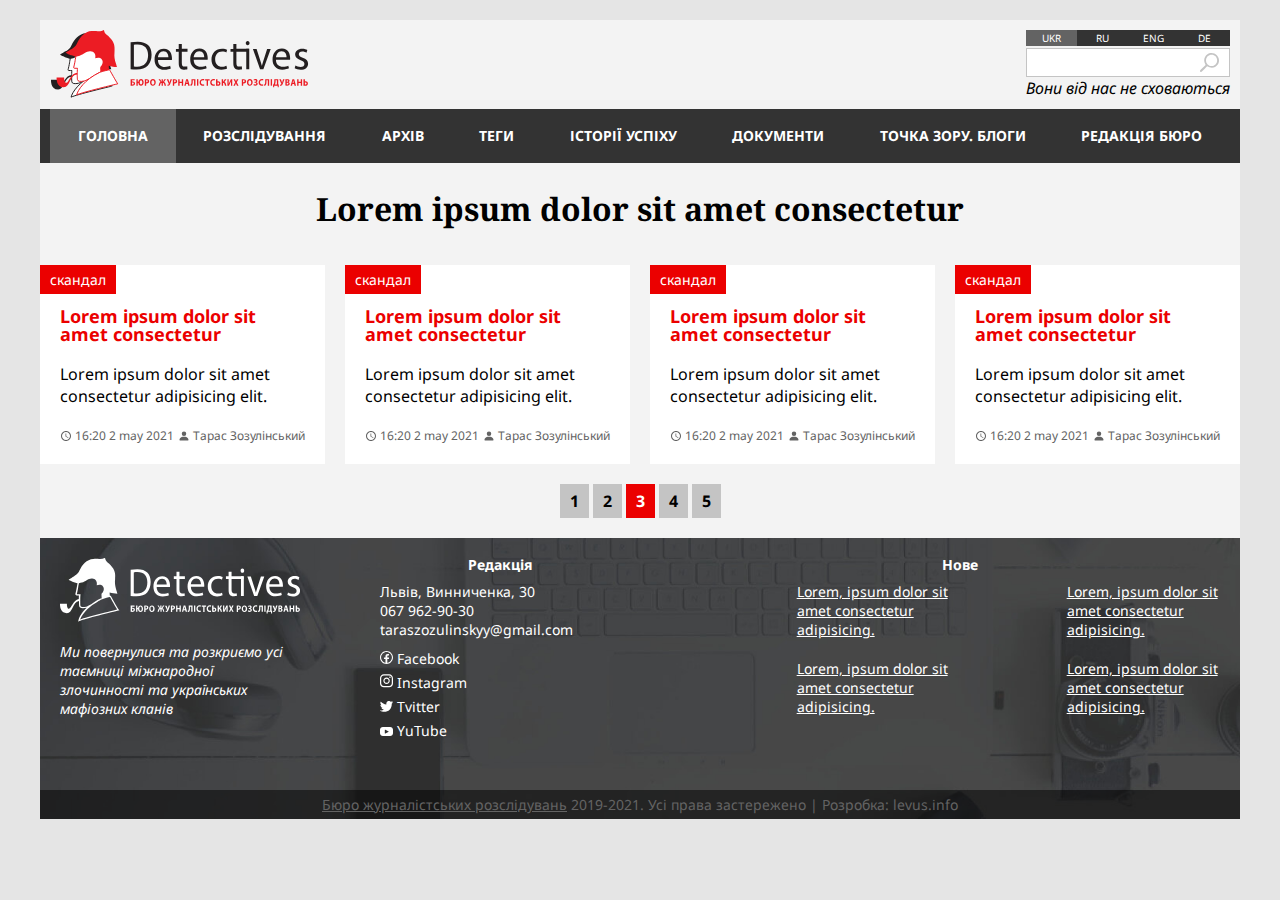
==== articles.html @ f4884ec4 "aside" ====
<!DOCTYPE html>
<html lang="en">
<head>
    <meta charset="UTF-8">
    <meta http-equiv="X-UA-Compatible" content="IE=edge">
    <meta name="viewport" content="width=device-width, initial-scale=1.0">
    <title> новини -- detectives </title>
    <link rel="stylesheet" href="css/style.css">
</head>
<body>
    
    <div id="wrapper">
        <header id="header">
            <a href="" id="logo">
                <img src="images/logo.svg" alt="">
            </a>
            <div id="service">
                <div id="lang">
                    <ul>
                        <li class="current"><a href="">ukr</a></li>
                        <li><a href="">ru</a></li>
                        <li><a href="">eng</a></li>
                        <li><a href="">de</a></li>
                    </ul>
                    
                </div>
                <div id="search">
                    <input type="search" name="" id="">
                </div>
                <div id="slogan">
                    Вони від нас не сховаються
                </div>
            </div>
            <!-- #service -->
        </header>

        <nav id="nav">
            <ul>
                <li class="current">
                    <a href="/">Головна</a>
                </li>
                <li>
                    <a href="/publications/">Розслідування</a>
                </li>
                <li>
                    <a href="/archive/">Архів</a>
                </li>
                <li>
                    <a href="/tags/">Теги</a>
                </li>
                <li>
                    <a href="/istorii-uspikhu/">Історії успіху</a>
                </li>
                <li>
                    <a href="/documents/">Документи</a>
                    <ul>
                        <li>
                            <a href="/documents/statut/">Статут</a>
                        </li>
                        <li>
                            <a href="/documents/zviti/">Звіти</a>
                        </li>
                    </ul>
                    <!-- <span class="sub-toggle">+</span> -->
                </li>
                <li>
                    <a href="/tochka-zoru-blogi/">Точка зору. Блоги</a>
                </li>
                <li>
                    <a href="/authors/">Редакція бюро</a>
                    <ul>
                        <li>
                            <a href="/authors/taras-zozulinskii/">Тарас Зозулінський</a>
                        </li>
                        <li>
                            <a href="/authors/galina-rospopa/">Галина Роспопа</a>
                        </li>
                        <li>
                            <a href="/authors/andrii-petrishin/">Андрій Петришин</a>
                        </li>
                        <li>
                            <a href="/authors/kseniia-naidenko/">Ксенія Найденко</a>
                        </li>
                        <li>
                            <a href="/authors/ruslan-orudzhev/">Руслан Оруджев</a>
                        </li>
                    </ul>
                    <!-- <span class="sub-toggle">+</span> -->
                </li>
            </ul>
        </nav>

        <header id="heading">
            <h1>Lorem ipsum dolor sit amet consectetur</h1>
        </header>

        <div id="articles">
            <article class="main-post">
                <div class="marker">
                    <a href="">скандал</a>
                </div>
                <a href="" class="main-post-image">
                    <img src="https://picsum.photos/390/195" alt="">
                </a>
                <div class="main-post-extra">
                    <h3><a href="">Lorem ipsum dolor sit amet consectetur</a></h3>
                    <p>Lorem ipsum dolor sit amet consectetur adipisicing elit.</p>

                    <div class="service-data">
                        <time> 16:20 2 may 2021</time>
                        <div class="autor"> Тарас Зозулінський</div>
                    </div>
                </div>
            </article>
            <article class="main-post">
                <div class="marker">
                    <a href="">скандал</a>
                </div>
                <a href="" class="main-post-image">
                    <img src="https://picsum.photos/390/195" alt="">
                </a>
                <div class="main-post-extra">
                    <h3><a href="">Lorem ipsum dolor sit amet consectetur</a></h3>
                    <p>Lorem ipsum dolor sit amet consectetur adipisicing elit.</p>

                    <div class="service-data">
                        <time> 16:20 2 may 2021</time>
                        <div class="autor"> Тарас Зозулінський</div>
                    </div>
                </div>
            </article>
            <article class="main-post">
                <div class="marker">
                    <a href="">скандал</a>
                </div>
                <a href="" class="main-post-image">
                    <img src="https://picsum.photos/390/195" alt="">
                </a>
                <div class="main-post-extra">
                    <h3><a href="">Lorem ipsum dolor sit amet consectetur</a></h3>
                    <p>Lorem ipsum dolor sit amet consectetur adipisicing elit.</p>

                    <div class="service-data">
                        <time> 16:20 2 may 2021</time>
                        <div class="autor"> Тарас Зозулінський</div>
                    </div>
                </div>
            </article>
            <article class="main-post">
                <div class="marker">
                    <a href="">скандал</a>
                </div>
                <a href="" class="main-post-image">
                    <img src="https://picsum.photos/390/195" alt="">
                </a>
                <div class="main-post-extra">
                    <h3><a href="">Lorem ipsum dolor sit amet consectetur</a></h3>
                    <p>Lorem ipsum dolor sit amet consectetur adipisicing elit.</p>

                    <div class="service-data">
                        <time> 16:20 2 may 2021</time>
                        <div class="autor"> Тарас Зозулінський</div>
                    </div>
                </div>
            </article>
        </div>
        <!-- #articles -->

        <footer class="pagination">
            <ul>
                <li><a href="">1</a></li>
                <li><a href="">2</a></li>
                <li class="active"><a href="">3</a></li>
                <li><a href="">4</a></li>
                <li><a href="">5</a></li>
            </ul>
        </footer>

        <div id="footer">
            <div id="footer-left">
                <a href="" id="footer-logo">
                    <img src="images/logo-white.svg" alt="">
                </a>
                <div id="footer-desc">Ми повернулися та розкриємо уcі таємниці міжнародної злочинності та українських мафіозних кланів</div>
            </div>
            <div id="footer-center">
                <h4>Редакція</h4>
                <p>Львів, Винниченка, 30 <br>
                    067 962-90-30 <br>
                    taraszozulinskyy@gmail.com</p>
                <div id="footer-social">
                    <ul>
                        <li>
                            <a href="">
                                <svg width="13" height="13" viewBox="0 0 13 13" fill="none"><path d="M5.48 5.18617V6.4135H4V8.02436H5.48V12C5.66667 12 5.82444 12 5.94444 12C6.43707 12 6.77778 12 7.32 12V8.02436H9V6.4135H7.32V5.37794C7.32 4.91769 7.56 4.4958 8.28 4.4958H9V3C9 3 8.32 3 7.68 3C6.36 3 5.48 3.76708 5.48 5.18617Z" fill="var(--white)"/><path d="M6.5 13C2.94048 13 0 10.0595 0 6.5C0 2.94048 2.94048 0 6.5 0C10.0595 0 13 2.94048 13 6.5C13 10.0595 10.0595 13 6.5 13ZM6.5 1.08333C3.55952 1.08333 1.08333 3.55952 1.08333 6.5C1.08333 9.44048 3.55952 11.9167 6.5 11.9167C9.44048 11.9167 11.9167 9.44048 11.9167 6.5C11.9167 3.55952 9.44048 1.08333 6.5 1.08333Z" fill="var(--white)"/></svg>
                                    Facebook
                            </a>
                        </li>
                        <li>
                            <a href="">
                                <svg width="13" height="14" viewBox="0 0 13 14" fill="none"><path d="M9.93934 2.55054C9.4806 2.55054 9.17478 2.85636 9.17478 3.3151C9.17478 3.77384 9.4806 4.07967 9.93934 4.07967C10.3981 4.07967 10.7039 3.77384 10.7039 3.3151C10.7039 2.85636 10.3981 2.55054 9.93934 2.55054Z" fill="var(--white)"/><path d="M6.57525 3.54419C4.81675 3.54419 3.36408 4.99686 3.36408 6.75536C3.36408 8.51386 4.81675 9.96653 6.57525 9.96653C8.33375 9.96653 9.78642 8.51386 9.78642 6.75536C9.78642 4.99686 8.33375 3.54419 6.57525 3.54419ZM6.57525 8.81968C5.42841 8.81968 4.51093 7.90221 4.51093 6.75536C4.51093 5.60851 5.42841 4.69104 6.57525 4.69104C7.7221 4.69104 8.63958 5.60851 8.63958 6.75536C8.63958 7.90221 7.7221 8.81968 6.57525 8.81968Z" fill="var(--white)"/><path d="M9.09831 13.3309H3.89928C1.7585 13.3309 0 11.5724 0 9.43157V4.23253C0 2.09175 1.7585 0.333252 3.89928 0.333252H9.09831C11.2391 0.333252 12.9976 2.09175 12.9976 4.23253V9.35512C13.0741 11.5724 11.3156 13.3309 9.09831 13.3309ZM3.89928 1.40364C2.37015 1.40364 1.2233 2.62695 1.2233 4.07962V9.35512C1.2233 10.8842 2.44661 12.0311 3.89928 12.0311H9.09831C10.6274 12.0311 11.7743 10.8078 11.7743 9.35512V4.15608C11.7743 2.62695 10.551 1.4801 9.09831 1.4801H3.89928V1.40364Z" fill="var(--white)"/></svg>
                                Instagram
                            </a>
                        </li>
                        <li>
                            <a href="">
                                <svg width="13" height="12" viewBox="0 0 13 12" fill="none"><path d="M12.8365 2.30861C12.4277 2.47506 11.9371 2.64151 11.5283 2.72474C11.7736 2.72474 12.0189 2.30861 12.1824 2.14215C12.3459 1.89247 12.5094 1.6428 12.5912 1.30989V1.22667H12.5094C12.0189 1.47634 11.5283 1.72602 10.956 1.80925C10.8742 1.80925 10.8742 1.80925 10.8742 1.80925C10.7924 1.72602 10.7925 1.72602 10.7107 1.6428C10.4654 1.47634 10.2201 1.30989 9.97483 1.14344C9.64779 0.976986 9.23899 0.89376 8.83019 0.976986C8.42138 0.976986 8.09434 1.14344 7.76729 1.30989C7.44025 1.47634 7.11321 1.72602 6.86793 2.05893C6.62265 2.39183 6.45912 2.72474 6.37736 3.14087C6.2956 3.557 6.2956 3.88991 6.37736 4.30604C6.37736 4.38926 6.37735 4.38926 6.29559 4.38926C4.16981 4.05636 2.37107 3.30732 0.899376 1.6428C0.817615 1.55957 0.817617 1.55957 0.735856 1.6428C0.0817684 2.64151 0.408805 4.13958 1.22641 4.88862C1.30818 4.97185 1.4717 5.05507 1.55347 5.22153C1.4717 5.22153 0.981137 5.1383 0.490571 4.88862C0.40881 4.88862 0.408805 4.88862 0.408805 4.97185C0.408805 5.05507 0.408805 5.1383 0.408805 5.30475C0.490566 6.30347 1.22642 7.21896 2.12579 7.55186C2.20755 7.63509 2.37107 7.63509 2.45283 7.63509C2.20755 7.71831 2.04403 7.71831 1.4717 7.63509C1.38994 7.63509 1.38993 7.63509 1.38993 7.71832C1.79874 8.96671 2.77988 9.29961 3.51572 9.54929C3.59748 9.54929 3.67924 9.54929 3.84276 9.54929C3.59748 9.8822 2.77988 10.2151 2.37108 10.2983C1.63523 10.548 0.899368 10.6312 0.163519 10.548C0.0817585 10.548 0 10.548 0 10.548V10.6312C0.163522 10.7145 0.327049 10.7977 0.490571 10.8809C0.981137 11.1306 1.4717 11.3803 1.96227 11.4635C4.66038 12.2125 7.60377 11.6299 9.6478 9.63252C11.2013 8.05122 11.7736 5.88734 11.7736 3.64023C11.7736 3.557 11.8553 3.47377 11.9371 3.47377C12.3459 3.14087 12.673 2.80796 13 2.39183C12.8365 2.47506 12.8365 2.39183 12.8365 2.30861Z" fill="var(--white)"/></svg>
                                    
                                Tvitter
                            </a>
                        </li>
                        <li>
                            <a href="">
                                <svg width="13" height="9" viewBox="0 0 13 9" fill="none"><path d="M13 2.82645C13 1.26446 11.7225 0 10.1445 0H2.85549C1.27746 0 0 1.26446 0 2.82645V6.17355C0 7.73554 1.27746 9 2.85549 9H10.1445C11.7225 9 13 7.73554 13 6.17355V2.82645ZM8.71676 4.76033L5.4104 6.39669C5.26012 6.47107 4.80925 6.39669 4.80925 6.24793V2.97521C4.80925 2.82645 5.26012 2.75207 5.4104 2.82645L8.56647 4.53719C8.71676 4.53719 8.79191 4.68595 8.71676 4.76033Z" fill="var(--white)"/></svg>
                                    
                                YuTube
                            </a>
                        </li>
                    </ul>                    
                </div>

            </div>
            <div id="footer-right">
                <h4>Нове</h4>
                <div id="footer-new">
                    <article>
                        <a href="">
                            <img src="https://picsum.photos/120/120" alt="">
                            <p>Lorem, ipsum dolor sit amet consectetur adipisicing.</p>
                        </a>
                    </article>
                    <article>
                        <a href="">
                            <img src="https://picsum.photos/120/120" alt="">
                            <p>Lorem, ipsum dolor sit amet consectetur adipisicing.</p>
                        </a>
                    </article>
                    <article>
                        <a href="">
                            <img src="https://picsum.photos/120/120" alt="">
                            <p>Lorem, ipsum dolor sit amet consectetur adipisicing.</p>
                        </a>
                    </article>
                    <article>
                        <a href="">
                            <img src="https://picsum.photos/120/120" alt="">
                            <p>Lorem, ipsum dolor sit amet consectetur adipisicing.</p>
                        </a>
                    </article>
                </div>
            </div>
            <div id="footer-copy">
                <a href="">Бюро журналістських розслідувань</a> 2019-2021. Усі права застережено | Розробка: levus.info 
            </div>
        </div>

    </div>
    <!-- #wrapper -->

    <script src="js/script.js"></script>
</body>
</html>
---- css/style.css ----
@import url('https://fonts.googleapis.com/css2?family=Noto+Sans:ital,wght@0,400;0,700;1,400;1,700&family=Noto+Serif:ital,wght@0,400;0,700;1,400;1,700&display=swap');

@import url('./root.css');

@import url('./header.css');

@import url('./nav.css');

@import url('./aside.css');

@import url('./main.css');

@import url('./page-main.css');

@import url('./articles.css');

@import url('./levus-swipe-slider.css');

@import url('./footer.css');

@import url('./pagination.css');
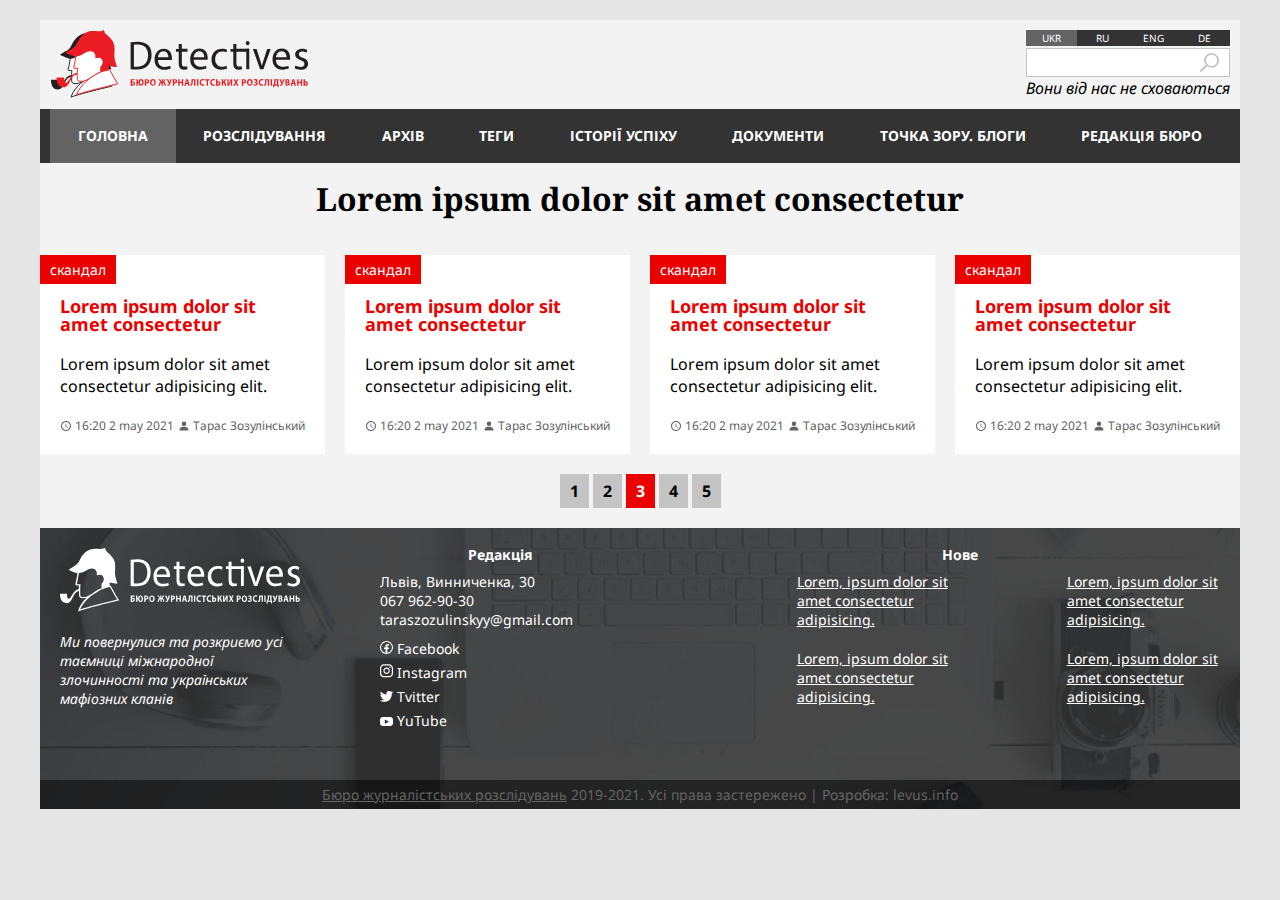
==== commit aa4af648: "add fancybox gallery" ====
--- a/articles.html
+++ b/articles.html
@@ -257,6 +257,7 @@
     </div>
     <!-- #wrapper -->
 
+    <script src="js/fancybox.esm.js"></script>
     <script src="js/script.js"></script>
 </body>
 </html>--- a/css/style.css
+++ b/css/style.css
@@ -5,6 +5,8 @@
 @import url('./header.css');
 
 @import url('./nav.css');
+
+@import url('./awards.css');
 
 @import url('./aside.css');
 
@@ -18,4 +20,6 @@
 
 @import url('./footer.css');
 
-@import url('./pagination.css');+@import url('./pagination.css');
+
+@import url('./fancybox.css');